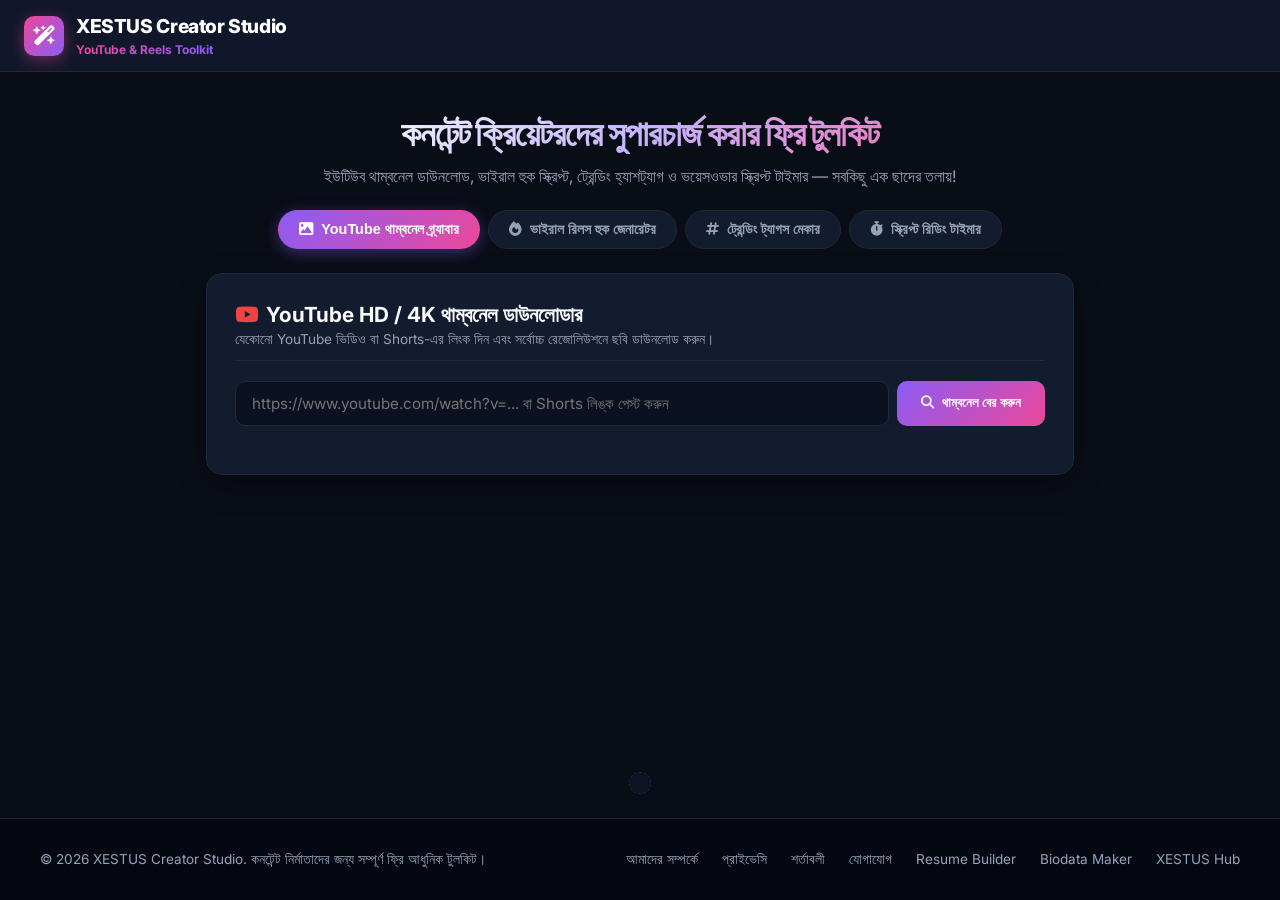
==== index.html @ 9969f453 "feat: initial release of XESTUS Creator Studio (creator.xestus.in)" ====
<!DOCTYPE html>
<html lang="bn">
<head>
  <meta charset="UTF-8">
  <meta name="viewport" content="width=device-width, initial-scale=1.0">
  <title>XESTUS Creator Studio | ফ্রি YouTube & Reels ক্রিয়েটর টুলকিট</title>
  <meta name="description" content="ইউটিউব এবং ইনস্টাগ্রাম রিলস ক্রিয়েটরদের জন্য 1080p/4K থাম্বনেল ডাউনলোডার, ভাইরাল হুক জেনারেটর, ট্রেন্ডিং ট্যাগ ও স্ক্রিপ্ট টাইমার। 100% Free Creator Suite.">
  <meta name="keywords" content="youtube thumbnail downloader, reels hook generator, viral hashtag maker, youtube tags generator, creator studio free, xestus creator">
  <link rel="canonical" href="https://creator.xestus.in/">

  <meta property="og:title" content="XESTUS Creator Studio | All-in-One Creator Toolkit">
  <meta property="og:description" content="ফ্রি YouTube থাম্বনেল ডাউনলোডার, ভাইরাল রিলস হুক ও ট্যাগ জেনারেটর।">
  <meta property="og:url" content="https://creator.xestus.in/">
  <meta property="og:type" content="website">

  <!-- Google AdSense -->
  <script async src="https://pagead2.googlesyndication.com/pagead/js/adsbygoogle.js?client=ca-pub-1489572262543869" crossorigin="anonymous"></script>

  <!-- Google Fonts & FontAwesome -->
  <link rel="preconnect" href="https://fonts.googleapis.com">
  <link rel="preconnect" href="https://fonts.gstatic.com" crossorigin>
  <link href="https://fonts.googleapis.com/css2?family=Inter:wght@400;500;600;700;800&family=Hind+Siliguri:wght@400;600;700&display=swap" rel="stylesheet">
  <link rel="stylesheet" href="https://cdnjs.cloudflare.com/ajax/libs/font-awesome/6.5.1/css/all.min.css">
  
  <link rel="stylesheet" href="styles.css">

  <script type="application/ld+json">
  {
    "@context": "https://schema.org",
    "@type": "WebApplication",
    "name": "XESTUS Creator Studio",
    "url": "https://creator.xestus.in/",
    "description": "Free web toolkit for YouTube and Reels content creators including HD thumbnail downloader, viral hooks generator and hashtag maker.",
    "applicationCategory": "MultimediaApplication",
    "operatingSystem": "All",
    "offers": {
      "@type": "Offer",
      "price": "0",
      "priceCurrency": "INR"
    }
  }
  </script>
</head>
<body>

  <!-- Top Navigation -->
  <header class="app-header">
    <a href="https://creator.xestus.in/" class="brand">
      <div class="brand-icon"><i class="fa-solid fa-wand-magic-sparkles"></i></div>
      <div class="brand-text">
        <h1>XESTUS Creator Studio</h1>
        <span>YouTube & Reels Toolkit</span>
      </div>
    </a>
  </header>

  <!-- Hero Section -->
  <section class="hero">
    <h2>কনটেন্ট ক্রিয়েটরদের সুপারচার্জ করার ফ্রি টুলকিট</h2>
    <p>ইউটিউব থাম্বনেল ডাউনলোড, ভাইরাল হুক স্ক্রিপ্ট, ট্রেন্ডিং হ্যাশট্যাগ ও ভয়েসওভার স্ক্রিপ্ট টাইমার — সবকিছু এক ছাদের তলায়!</p>
  </section>

  <!-- Tool Tabs -->
  <div class="tab-nav">
    <button class="tab-btn active" data-tab="toolThumbnail"><i class="fa-solid fa-image"></i> YouTube থাম্বনেল গ্র্যাবার</button>
    <button class="tab-btn" data-tab="toolHooks"><i class="fa-solid fa-fire"></i> ভাইরাল রিলস হুক জেনারেটর</button>
    <button class="tab-btn" data-tab="toolTags"><i class="fa-solid fa-hashtag"></i> ট্রেন্ডিং ট্যাগস মেকার</button>
    <button class="tab-btn" data-tab="toolTimer"><i class="fa-solid fa-stopwatch"></i> স্ক্রিপ্ট রিডিং টাইমার</button>
  </div>

  <!-- Workspace Container -->
  <main class="creator-container">

    <!-- Tool 1: Thumbnail Downloader -->
    <div id="toolThumbnail" class="tool-card active">
      <div class="tool-header">
        <h3><i class="fa-brands fa-youtube" style="color: #ef4444;"></i> YouTube HD / 4K থাম্বনেল ডাউনলোডার</h3>
        <p>যেকোনো YouTube ভিডিও বা Shorts-এর লিংক দিন এবং সর্বোচ্চ রেজোলিউশনে ছবি ডাউনলোড করুন।</p>
      </div>

      <div class="input-group">
        <input type="text" id="ytUrlInput" placeholder="https://www.youtube.com/watch?v=... বা Shorts লিঙ্ক পেস্ট করুন">
        <button class="btn-action" onclick="fetchThumbnails()"><i class="fa-solid fa-magnifying-glass"></i> থাম্বনেল বের করুন</button>
      </div>

      <div class="thumbnail-grid" id="thumbnailResults"></div>
    </div>

    <!-- Tool 2: Hooks Generator -->
    <div id="toolHooks" class="tool-card">
      <div class="tool-header">
        <h3><i class="fa-solid fa-bolt" style="color: #f59e0b;"></i> ভাইরাল রিলস ও শর্টস হুক আইডিয়া</h3>
        <p>ভিডিওর প্রথম ৩ সেকেন্ডে দর্শককে আটকে রাখার সাইকোলজিক্যাল হুক জেনারেট করুন।</p>
      </div>

      <div class="input-group">
        <select id="nicheSelect">
          <option value="tech">টেক ও মোবাইল গ্যাজেটস (Tech & Gadgets)</option>
          <option value="facts">রহস্য ও অজানা তথ্য (Mystery & Facts)</option>
          <option value="money">টাকা ও পার্সোনাল ফিন্যান্স (Money & Business)</option>
          <option value="motivation">অনুপ্রেরণা ও সেলফ গ্রোথ (Motivation)</option>
        </select>
        <button class="btn-action" onclick="generateHooks()"><i class="fa-solid fa-wand-magic-sparkles"></i> হুক তৈরি করুন</button>
      </div>

      <div id="hooksResult"></div>
    </div>

    <!-- Tool 3: Tags Generator -->
    <div id="toolTags" class="tool-card">
      <div class="tool-header">
        <h3><i class="fa-solid fa-tags" style="color: #ec4899;"></i> ট্রেন্ডিং হ্যাশট্যাগ ও SEO ট্যাগ জেনারেটর</h3>
        <p>আপনার ভিডিওর টপিক লিখে সার্চ করলেই রিলেটেড ভাইরাল ট্যাগ ও হ্যাশট্যাগ পেয়ে যাবেন।</p>
      </div>

      <div class="input-group">
        <input type="text" id="tagInput" placeholder="টপিক লিখুন (যেমন: bangla tech, panchayat exam, kolkata vlog)">
        <button class="btn-action" onclick="generateTags()"><i class="fa-solid fa-magnifying-glass"></i> ট্যাগস খুঁজুন</button>
      </div>

      <div class="tags-container" id="tagsContainer">
        <span style="color: #64748b; font-size: 0.9rem;">উপরে কোনো টপিক লিখে সার্চ করুন...</span>
      </div>

      <button id="copyTagsBtn" class="btn-action" style="display: none;" onclick="copyAllTags()"><i class="fa-solid fa-copy"></i> সমস্ত ট্যাগ কপি করুন</button>
    </div>

    <!-- Tool 4: Script Timer -->
    <div id="toolTimer" class="tool-card">
      <div class="tool-header">
        <h3><i class="fa-solid fa-clock" style="color: #06b6d4;"></i> শর্টস ও রিলস স্ক্রিপ্ট স্পিচ টাইমার</h3>
        <p>আপনার স্ক্রিপ্ট পেস্ট করুন এবং জেনে নিন সাধারণ স্পিচে এটি পড়তে কত সেকেন্ড সময় লাগবে।</p>
      </div>

      <textarea id="scriptText" rows="6" placeholder="আপনার ভয়েসওভার স্ক্রিপ্টটি এখানে পেস্ট করুন..."></textarea>

      <div style="display: grid; grid-template-columns: repeat(auto-fit, minmax(180px, 1fr)); gap: 1rem; margin-top: 1rem;">
        <div style="background: #0b1120; padding: 1rem; border-radius: 10px; border: 1px solid #1e293b;">
          <div style="font-size: 0.8rem; color: #94a3b8;">শব্দ সংখ্যা (Word Count)</div>
          <div id="wordCountDisplay" style="font-size: 1.5rem; font-weight: 800; color: #c4b5fd;">0</div>
        </div>
        <div style="background: #0b1120; padding: 1rem; border-radius: 10px; border: 1px solid #1e293b;">
          <div style="font-size: 0.8rem; color: #94a3b8;">আনুমানিক সময় (Estimated Duration)</div>
          <div id="durationDisplay" style="font-size: 1.5rem; font-weight: 800; color: #ec4899;">0 সেকেন্ড</div>
        </div>
        <div style="background: #0b1120; padding: 1rem; border-radius: 10px; border: 1px solid #1e293b;">
          <div style="font-size: 0.8rem; color: #94a3b8;">শর্টস স্ট্যাটাস</div>
          <div id="shortStatus" style="font-size: 0.9rem; font-weight: 700; margin-top: 6px;">স্ক্রিপ্ট লিখুন</div>
        </div>
      </div>
    </div>

  </main>

  <!-- Ad Slot -->
  <div class="ad-slot">
    <ins class="adsbygoogle"
         style="display:block"
         data-ad-client="ca-pub-1489572262543869"
         data-ad-slot="auto"
         data-ad-format="auto"
         data-full-width-responsive="true"></ins>
    <script>(adsbygoogle = window.adsbygoogle || []).push({});</script>
  </div>

  <!-- Footer -->
  <footer class="app-footer">
    <div class="footer-inner">
      <div>
        <p>&copy; 2026 XESTUS Creator Studio. কনটেন্ট নির্মাতাদের জন্য সম্পূর্ণ ফ্রি আধুনিক টুলকিট।</p>
      </div>
      <div class="footer-links">
        <a href="about.html">আমাদের সম্পর্কে</a>
        <a href="privacy.html">প্রাইভেসি</a>
        <a href="terms.html">শর্তাবলী</a>
        <a href="contact.html">যোগাযোগ</a>
        <a href="https://resume.xestus.in/" target="_blank">Resume Builder</a>
        <a href="https://biodata.xestus.in/" target="_blank">Biodata Maker</a>
        <a href="https://xestus.in/" target="_blank">XESTUS Hub</a>
      </div>
    </div>
  </footer>

  <script src="app.js"></script>
</body>
</html>
---- styles.css ----
/* XESTUS Creator Studio Stylesheet */
:root {
  --primary: #8b5cf6;
  --primary-glow: #a78bfa;
  --accent: #ec4899;
  --accent-cyan: #06b6d4;
  --bg-dark: #090d16;
  --card-bg: #131b2e;
  --card-border: #1e293b;
  --text-main: #f8fafc;
  --text-muted: #94a3b8;
}

* {
  box-sizing: border-box;
  margin: 0;
  padding: 0;
}

body {
  font-family: 'Inter', -apple-system, BlinkMacSystemFont, 'Segoe UI', Roboto, sans-serif;
  background-color: var(--bg-dark);
  color: var(--text-main);
  min-height: 100vh;
  display: flex;
  flex-direction: column;
}

/* Header */
.app-header {
  background: rgba(19, 27, 46, 0.85);
  backdrop-filter: blur(12px);
  border-bottom: 1px solid var(--card-border);
  padding: 0.85rem 1.5rem;
  display: flex;
  align-items: center;
  justify-content: space-between;
  position: sticky;
  top: 0;
  z-index: 50;
}

.brand {
  display: flex;
  align-items: center;
  gap: 0.75rem;
  text-decoration: none;
  color: #ffffff;
}

.brand-icon {
  width: 40px;
  height: 40px;
  background: linear-gradient(135deg, #ec4899, #8b5cf6);
  border-radius: 10px;
  display: flex;
  align-items: center;
  justify-content: center;
  font-size: 1.25rem;
  color: white;
  box-shadow: 0 4px 15px rgba(236, 72, 153, 0.4);
}

.brand-text h1 {
  font-size: 1.2rem;
  font-weight: 800;
  letter-spacing: -0.02em;
}

.brand-text span {
  font-size: 0.75rem;
  background: linear-gradient(90deg, #ec4899, #8b5cf6);
  -webkit-background-clip: text;
  -webkit-text-fill-color: transparent;
  font-weight: 700;
}

/* Hero Section */
.hero {
  text-align: center;
  padding: 2.5rem 1rem 1.5rem;
  max-width: 800px;
  margin: 0 auto;
}

.hero h2 {
  font-size: 2.2rem;
  font-weight: 800;
  letter-spacing: -0.03em;
  line-height: 1.2;
  margin-bottom: 0.75rem;
  background: linear-gradient(135deg, #ffffff, #c4b5fd, #f472b6);
  -webkit-background-clip: text;
  -webkit-text-fill-color: transparent;
}

.hero p {
  color: var(--text-muted);
  font-size: 1rem;
}

/* Tab Navigation */
.tab-nav {
  display: flex;
  justify-content: center;
  gap: 0.5rem;
  flex-wrap: wrap;
  max-width: 900px;
  margin: 0 auto 1.5rem;
  padding: 0 1rem;
}

.tab-btn {
  background: var(--card-bg);
  border: 1px solid var(--card-border);
  color: var(--text-muted);
  padding: 0.6rem 1.25rem;
  border-radius: 30px;
  font-size: 0.9rem;
  font-weight: 600;
  cursor: pointer;
  display: flex;
  align-items: center;
  gap: 0.5rem;
  transition: all 0.2s ease;
}

.tab-btn:hover {
  color: white;
  border-color: var(--primary);
}

.tab-btn.active {
  background: linear-gradient(135deg, #8b5cf6, #ec4899);
  color: white;
  border-color: transparent;
  box-shadow: 0 4px 15px rgba(139, 92, 246, 0.4);
}

/* Workspace Container */
.creator-container {
  max-width: 900px;
  width: 100%;
  margin: 0 auto;
  flex: 1;
  padding: 0 1rem 2rem;
}

.tool-card {
  background: var(--card-bg);
  border: 1px solid var(--card-border);
  border-radius: 16px;
  padding: 1.75rem;
  box-shadow: 0 10px 30px rgba(0, 0, 0, 0.3);
  display: none;
}

.tool-card.active {
  display: block;
  animation: fadeIn 0.25s ease-in-out;
}

@keyframes fadeIn {
  from { opacity: 0; transform: translateY(6px); }
  to { opacity: 1; transform: translateY(0); }
}

.tool-header {
  margin-bottom: 1.25rem;
  border-bottom: 1px solid var(--card-border);
  padding-bottom: 0.75rem;
}

.tool-header h3 {
  font-size: 1.3rem;
  font-weight: 700;
  display: flex;
  align-items: center;
  gap: 0.5rem;
}

.tool-header p {
  color: var(--text-muted);
  font-size: 0.85rem;
  margin-top: 0.25rem;
}

/* Forms */
.input-group {
  display: flex;
  gap: 0.5rem;
  margin-bottom: 1.25rem;
}

.input-group input, .input-group select, .tool-card textarea {
  flex: 1;
  background: #0b1120;
  border: 1px solid var(--card-border);
  border-radius: 10px;
  padding: 0.75rem 1rem;
  color: white;
  font-family: inherit;
  font-size: 0.95rem;
}

.input-group input:focus, .input-group select:focus, .tool-card textarea:focus {
  outline: none;
  border-color: var(--primary);
  box-shadow: 0 0 0 3px rgba(139, 92, 246, 0.2);
}

.btn-action {
  background: linear-gradient(135deg, #8b5cf6, #ec4899);
  color: white;
  border: none;
  padding: 0.75rem 1.5rem;
  border-radius: 10px;
  font-weight: 700;
  cursor: pointer;
  display: flex;
  align-items: center;
  gap: 0.5rem;
  transition: opacity 0.2s;
}

.btn-action:hover {
  opacity: 0.9;
}

/* Thumbnail Results Grid */
.thumbnail-grid {
  display: grid;
  grid-template-columns: repeat(auto-fit, minmax(260px, 1fr));
  gap: 1.25rem;
  margin-top: 1.25rem;
}

.thumbnail-item {
  background: #0b1120;
  border: 1px solid var(--card-border);
  border-radius: 12px;
  overflow: hidden;
  display: flex;
  flex-direction: column;
}

.thumbnail-item img {
  width: 100%;
  aspect-ratio: 16/9;
  object-fit: cover;
  background: #000;
}

.thumbnail-info {
  padding: 0.85rem;
  display: flex;
  justify-content: space-between;
  align-items: center;
}

.thumbnail-info span {
  font-size: 0.85rem;
  font-weight: 600;
  color: var(--text-muted);
}

.btn-download-sm {
  background: #8b5cf6;
  color: white;
  text-decoration: none;
  padding: 0.35rem 0.75rem;
  border-radius: 6px;
  font-size: 0.75rem;
  font-weight: 600;
}

/* Tags Cloud */
.tags-container {
  display: flex;
  flex-wrap: wrap;
  gap: 0.5rem;
  background: #0b1120;
  padding: 1rem;
  border-radius: 10px;
  border: 1px solid var(--card-border);
  min-height: 100px;
  margin-bottom: 1rem;
}

.tag-badge {
  background: #1e293b;
  border: 1px solid #334155;
  color: #c4b5fd;
  padding: 0.35rem 0.75rem;
  border-radius: 6px;
  font-size: 0.85rem;
}

/* Ad Slot */
.ad-slot {
  max-width: 900px;
  margin: 1.5rem auto;
  text-align: center;
  background: rgba(19, 27, 46, 0.5);
  border: 1px dashed var(--card-border);
  border-radius: 10px;
  padding: 10px;
}

/* Footer */
.app-footer {
  background: #050811;
  border-top: 1px solid var(--card-border);
  color: var(--text-muted);
  padding: 2rem 1.5rem;
  font-size: 0.85rem;
  margin-top: auto;
}

.footer-inner {
  max-width: 1200px;
  margin: 0 auto;
  display: flex;
  justify-content: space-between;
  align-items: center;
  flex-wrap: wrap;
  gap: 1rem;
}

.footer-links {
  display: flex;
  gap: 1.5rem;
  flex-wrap: wrap;
}

.footer-links a {
  color: var(--text-muted);
  text-decoration: none;
}

.footer-links a:hover {
  color: #c4b5fd;
}
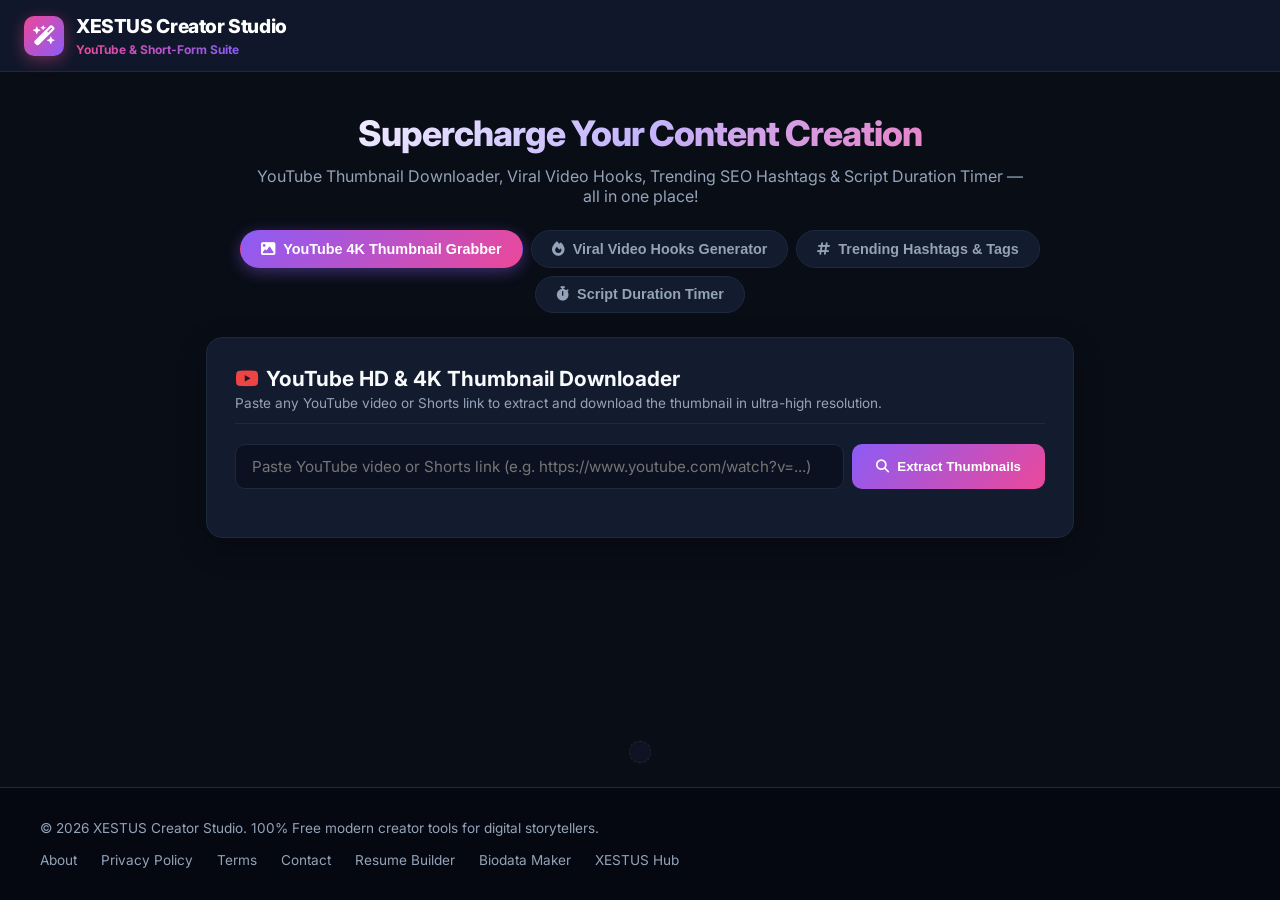
==== commit be4cb964: "feat: set English as the default primary language with 1-click universal translation" ====
--- a/index.html
+++ b/index.html
@@ -1,15 +1,20 @@
 <!DOCTYPE html>
-<html lang="bn">
+<html lang="en">
 <head>
+  <link rel="icon" type="image/svg+xml" href="favicon.svg">
+  <link rel="alternate icon" href="favicon.svg">
   <meta charset="UTF-8">
   <meta name="viewport" content="width=device-width, initial-scale=1.0">
-  <title>XESTUS Creator Studio | ফ্রি YouTube & Reels ক্রিয়েটর টুলকিট</title>
-  <meta name="description" content="ইউটিউব এবং ইনস্টাগ্রাম রিলস ক্রিয়েটরদের জন্য 1080p/4K থাম্বনেল ডাউনলোডার, ভাইরাল হুক জেনারেটর, ট্রেন্ডিং ট্যাগ ও স্ক্রিপ্ট টাইমার। 100% Free Creator Suite.">
-  <meta name="keywords" content="youtube thumbnail downloader, reels hook generator, viral hashtag maker, youtube tags generator, creator studio free, xestus creator">
+  <meta name="theme-color" content="#090d16">
+  <link rel="alternate" hreflang="x-default" href="https://creator.xestus.in/">
+  <link rel="alternate" hreflang="en" href="https://creator.xestus.in/">
+  <title>XESTUS Creator Studio | Free YouTube & Reels Creator Toolkit</title>
+  <meta name="description" content="All-in-one free toolkit for YouTube and Instagram Reels content creators: 1080p/4K thumbnail grabber, viral video hooks generator, trending SEO tags & speech timer.">
+  <meta name="keywords" content="youtube thumbnail downloader, 4k thumbnail grabber, viral reels hooks, youtube tags generator, creator studio free, xestus creator">
   <link rel="canonical" href="https://creator.xestus.in/">
 
-  <meta property="og:title" content="XESTUS Creator Studio | All-in-One Creator Toolkit">
-  <meta property="og:description" content="ফ্রি YouTube থাম্বনেল ডাউনলোডার, ভাইরাল রিলস হুক ও ট্যাগ জেনারেটর।">
+  <meta property="og:title" content="XESTUS Creator Studio | All-in-One Creator Suite">
+  <meta property="og:description" content="Download YouTube HD Thumbnails, generate viral hooks and trending tags in seconds. 100% free.">
   <meta property="og:url" content="https://creator.xestus.in/">
   <meta property="og:type" content="website">
 
@@ -36,7 +41,7 @@
     "offers": {
       "@type": "Offer",
       "price": "0",
-      "priceCurrency": "INR"
+      "priceCurrency": "USD"
     }
   }
   </script>
@@ -49,23 +54,27 @@
       <div class="brand-icon"><i class="fa-solid fa-wand-magic-sparkles"></i></div>
       <div class="brand-text">
         <h1>XESTUS Creator Studio</h1>
-        <span>YouTube & Reels Toolkit</span>
+        <span>YouTube &amp; Short-Form Suite</span>
       </div>
     </a>
+
+    <div style="display: flex; align-items: center; gap: 10px;">
+      <div id="google_translate_element"></div>
+    </div>
   </header>
 
   <!-- Hero Section -->
   <section class="hero">
-    <h2>কনটেন্ট ক্রিয়েটরদের সুপারচার্জ করার ফ্রি টুলকিট</h2>
-    <p>ইউটিউব থাম্বনেল ডাউনলোড, ভাইরাল হুক স্ক্রিপ্ট, ট্রেন্ডিং হ্যাশট্যাগ ও ভয়েসওভার স্ক্রিপ্ট টাইমার — সবকিছু এক ছাদের তলায়!</p>
+    <h2>Supercharge Your Content Creation</h2>
+    <p>YouTube Thumbnail Downloader, Viral Video Hooks, Trending SEO Hashtags &amp; Script Duration Timer — all in one place!</p>
   </section>
 
   <!-- Tool Tabs -->
   <div class="tab-nav">
-    <button class="tab-btn active" data-tab="toolThumbnail"><i class="fa-solid fa-image"></i> YouTube থাম্বনেল গ্র্যাবার</button>
-    <button class="tab-btn" data-tab="toolHooks"><i class="fa-solid fa-fire"></i> ভাইরাল রিলস হুক জেনারেটর</button>
-    <button class="tab-btn" data-tab="toolTags"><i class="fa-solid fa-hashtag"></i> ট্রেন্ডিং ট্যাগস মেকার</button>
-    <button class="tab-btn" data-tab="toolTimer"><i class="fa-solid fa-stopwatch"></i> স্ক্রিপ্ট রিডিং টাইমার</button>
+    <button class="tab-btn active" data-tab="toolThumbnail"><i class="fa-solid fa-image"></i> YouTube 4K Thumbnail Grabber</button>
+    <button class="tab-btn" data-tab="toolHooks"><i class="fa-solid fa-fire"></i> Viral Video Hooks Generator</button>
+    <button class="tab-btn" data-tab="toolTags"><i class="fa-solid fa-hashtag"></i> Trending Hashtags &amp; Tags</button>
+    <button class="tab-btn" data-tab="toolTimer"><i class="fa-solid fa-stopwatch"></i> Script Duration Timer</button>
   </div>
 
   <!-- Workspace Container -->
@@ -74,13 +83,13 @@
     <!-- Tool 1: Thumbnail Downloader -->
     <div id="toolThumbnail" class="tool-card active">
       <div class="tool-header">
-        <h3><i class="fa-brands fa-youtube" style="color: #ef4444;"></i> YouTube HD / 4K থাম্বনেল ডাউনলোডার</h3>
-        <p>যেকোনো YouTube ভিডিও বা Shorts-এর লিংক দিন এবং সর্বোচ্চ রেজোলিউশনে ছবি ডাউনলোড করুন।</p>
+        <h3><i class="fa-brands fa-youtube" style="color: #ef4444;"></i> YouTube HD &amp; 4K Thumbnail Downloader</h3>
+        <p>Paste any YouTube video or Shorts link to extract and download the thumbnail in ultra-high resolution.</p>
       </div>
 
       <div class="input-group">
-        <input type="text" id="ytUrlInput" placeholder="https://www.youtube.com/watch?v=... বা Shorts লিঙ্ক পেস্ট করুন">
-        <button class="btn-action" onclick="fetchThumbnails()"><i class="fa-solid fa-magnifying-glass"></i> থাম্বনেল বের করুন</button>
+        <input type="text" id="ytUrlInput" placeholder="Paste YouTube video or Shorts link (e.g. https://www.youtube.com/watch?v=...)">
+        <button class="btn-action" onclick="fetchThumbnails()"><i class="fa-solid fa-magnifying-glass"></i> Extract Thumbnails</button>
       </div>
 
       <div class="thumbnail-grid" id="thumbnailResults"></div>
@@ -89,18 +98,18 @@
     <!-- Tool 2: Hooks Generator -->
     <div id="toolHooks" class="tool-card">
       <div class="tool-header">
-        <h3><i class="fa-solid fa-bolt" style="color: #f59e0b;"></i> ভাইরাল রিলস ও শর্টস হুক আইডিয়া</h3>
-        <p>ভিডিওর প্রথম ৩ সেকেন্ডে দর্শককে আটকে রাখার সাইকোলজিক্যাল হুক জেনারেট করুন।</p>
+        <h3><i class="fa-solid fa-bolt" style="color: #f59e0b;"></i> Viral Reels &amp; Shorts Hook Ideas</h3>
+        <p>Grab your audience's attention within the first 3 seconds with proven psychological hooks.</p>
       </div>
 
       <div class="input-group">
         <select id="nicheSelect">
-          <option value="tech">টেক ও মোবাইল গ্যাজেটস (Tech & Gadgets)</option>
-          <option value="facts">রহস্য ও অজানা তথ্য (Mystery & Facts)</option>
-          <option value="money">টাকা ও পার্সোনাল ফিন্যান্স (Money & Business)</option>
-          <option value="motivation">অনুপ্রেরণা ও সেলফ গ্রোথ (Motivation)</option>
+          <option value="tech">Technology, AI &amp; Gadgets</option>
+          <option value="facts">Mysteries, Science &amp; Mindblowing Facts</option>
+          <option value="money">Finance, Wealth &amp; Side Hustles</option>
+          <option value="motivation">Mindset, Productivity &amp; Motivation</option>
         </select>
-        <button class="btn-action" onclick="generateHooks()"><i class="fa-solid fa-wand-magic-sparkles"></i> হুক তৈরি করুন</button>
+        <button class="btn-action" onclick="generateHooks()"><i class="fa-solid fa-wand-magic-sparkles"></i> Generate Hooks</button>
       </div>
 
       <div id="hooksResult"></div>
@@ -109,43 +118,43 @@
     <!-- Tool 3: Tags Generator -->
     <div id="toolTags" class="tool-card">
       <div class="tool-header">
-        <h3><i class="fa-solid fa-tags" style="color: #ec4899;"></i> ট্রেন্ডিং হ্যাশট্যাগ ও SEO ট্যাগ জেনারেটর</h3>
-        <p>আপনার ভিডিওর টপিক লিখে সার্চ করলেই রিলেটেড ভাইরাল ট্যাগ ও হ্যাশট্যাগ পেয়ে যাবেন।</p>
+        <h3><i class="fa-solid fa-tags" style="color: #ec4899;"></i> Trending Video Hashtags &amp; SEO Tags</h3>
+        <p>Enter your video topic or keyword to instantly discover high-volume tags.</p>
       </div>
 
       <div class="input-group">
-        <input type="text" id="tagInput" placeholder="টপিক লিখুন (যেমন: bangla tech, panchayat exam, kolkata vlog)">
-        <button class="btn-action" onclick="generateTags()"><i class="fa-solid fa-magnifying-glass"></i> ট্যাগস খুঁজুন</button>
+        <input type="text" id="tagInput" placeholder="Enter topic (e.g. tech review, ai tools, travel vlog, fitness)">
+        <button class="btn-action" onclick="generateTags()"><i class="fa-solid fa-magnifying-glass"></i> Find Tags</button>
       </div>
 
       <div class="tags-container" id="tagsContainer">
-        <span style="color: #64748b; font-size: 0.9rem;">উপরে কোনো টপিক লিখে সার্চ করুন...</span>
-      </div>
-
-      <button id="copyTagsBtn" class="btn-action" style="display: none;" onclick="copyAllTags()"><i class="fa-solid fa-copy"></i> সমস্ত ট্যাগ কপি করুন</button>
+        <span style="color: #64748b; font-size: 0.9rem;">Type any topic above and click 'Find Tags'...</span>
+      </div>
+
+      <button id="copyTagsBtn" class="btn-action" style="display: none;" onclick="copyAllTags()"><i class="fa-solid fa-copy"></i> Copy All Tags</button>
     </div>
 
     <!-- Tool 4: Script Timer -->
     <div id="toolTimer" class="tool-card">
       <div class="tool-header">
-        <h3><i class="fa-solid fa-clock" style="color: #06b6d4;"></i> শর্টস ও রিলস স্ক্রিপ্ট স্পিচ টাইমার</h3>
-        <p>আপনার স্ক্রিপ্ট পেস্ট করুন এবং জেনে নিন সাধারণ স্পিচে এটি পড়তে কত সেকেন্ড সময় লাগবে।</p>
-      </div>
-
-      <textarea id="scriptText" rows="6" placeholder="আপনার ভয়েসওভার স্ক্রিপ্টটি এখানে পেস্ট করুন..."></textarea>
+        <h3><i class="fa-solid fa-clock" style="color: #06b6d4;"></i> Voiceover Script Speech Timer</h3>
+        <p>Paste your narration script to calculate estimated speech duration and verify Shorts pacing.</p>
+      </div>
+
+      <textarea id="scriptText" rows="6" placeholder="Paste your voiceover narration script here..."></textarea>
 
       <div style="display: grid; grid-template-columns: repeat(auto-fit, minmax(180px, 1fr)); gap: 1rem; margin-top: 1rem;">
         <div style="background: #0b1120; padding: 1rem; border-radius: 10px; border: 1px solid #1e293b;">
-          <div style="font-size: 0.8rem; color: #94a3b8;">শব্দ সংখ্যা (Word Count)</div>
+          <div style="font-size: 0.8rem; color: #94a3b8;">Word Count</div>
           <div id="wordCountDisplay" style="font-size: 1.5rem; font-weight: 800; color: #c4b5fd;">0</div>
         </div>
         <div style="background: #0b1120; padding: 1rem; border-radius: 10px; border: 1px solid #1e293b;">
-          <div style="font-size: 0.8rem; color: #94a3b8;">আনুমানিক সময় (Estimated Duration)</div>
-          <div id="durationDisplay" style="font-size: 1.5rem; font-weight: 800; color: #ec4899;">0 সেকেন্ড</div>
+          <div style="font-size: 0.8rem; color: #94a3b8;">Estimated Duration</div>
+          <div id="durationDisplay" style="font-size: 1.5rem; font-weight: 800; color: #ec4899;">0 Seconds</div>
         </div>
         <div style="background: #0b1120; padding: 1rem; border-radius: 10px; border: 1px solid #1e293b;">
-          <div style="font-size: 0.8rem; color: #94a3b8;">শর্টস স্ট্যাটাস</div>
-          <div id="shortStatus" style="font-size: 0.9rem; font-weight: 700; margin-top: 6px;">স্ক্রিপ্ট লিখুন</div>
+          <div style="font-size: 0.8rem; color: #94a3b8;">Format Fit</div>
+          <div id="shortStatus" style="font-size: 0.9rem; font-weight: 700; margin-top: 6px;">Ready for script</div>
         </div>
       </div>
     </div>
@@ -167,13 +176,13 @@
   <footer class="app-footer">
     <div class="footer-inner">
       <div>
-        <p>&copy; 2026 XESTUS Creator Studio. কনটেন্ট নির্মাতাদের জন্য সম্পূর্ণ ফ্রি আধুনিক টুলকিট।</p>
+        <p>&copy; 2026 XESTUS Creator Studio. 100% Free modern creator tools for digital storytellers.</p>
       </div>
       <div class="footer-links">
-        <a href="about.html">আমাদের সম্পর্কে</a>
-        <a href="privacy.html">প্রাইভেসি</a>
-        <a href="terms.html">শর্তাবলী</a>
-        <a href="contact.html">যোগাযোগ</a>
+        <a href="about.html">About</a>
+        <a href="privacy.html">Privacy Policy</a>
+        <a href="terms.html">Terms</a>
+        <a href="contact.html">Contact</a>
         <a href="https://resume.xestus.in/" target="_blank">Resume Builder</a>
         <a href="https://biodata.xestus.in/" target="_blank">Biodata Maker</a>
         <a href="https://xestus.in/" target="_blank">XESTUS Hub</a>
@@ -181,6 +190,17 @@
     </div>
   </footer>
 
+  <!-- Google Universal Language Support -->
+  <script type="text/javascript">
+    function googleTranslateElementInit() {
+      new google.translate.TranslateElement({
+        pageLanguage: 'en',
+        layout: google.translate.TranslateElement.InlineLayout.SIMPLE,
+        autoDisplay: false
+      }, 'google_translate_element');
+    }
+  </script>
+  <script type="text/javascript" src="//translate.google.com/translate_a/element.js?cb=googleTranslateElementInit"></script>
   <script src="app.js"></script>
 </body>
 </html>
--- a/styles.css
+++ b/styles.css
@@ -341,3 +341,37 @@
 .footer-links a:hover {
   color: #c4b5fd;
 }
+
+
+/* Global Language Translator Widget Styling */
+#google_translate_element {
+  display: inline-flex;
+  align-items: center;
+}
+.goog-te-gadget-simple {
+  background-color: rgba(30, 41, 59, 0.6) !important;
+  border: 1px solid rgba(255, 255, 255, 0.15) !important;
+  padding: 4px 10px !important;
+  border-radius: 20px !important;
+  font-size: 12px !important;
+  line-height: 1.4 !important;
+  display: inline-flex !important;
+  align-items: center !important;
+  cursor: pointer !important;
+}
+.goog-te-gadget-simple .goog-te-menu-value {
+  color: #f8fafc !important;
+}
+.goog-te-gadget-simple .goog-te-menu-value span {
+  color: #f8fafc !important;
+  border-left: none !important;
+}
+.goog-te-gadget-icon {
+  display: none !important;
+}
+.goog-te-banner-frame.skiptranslate {
+  display: none !important;
+}
+body {
+  top: 0px !important;
+}
